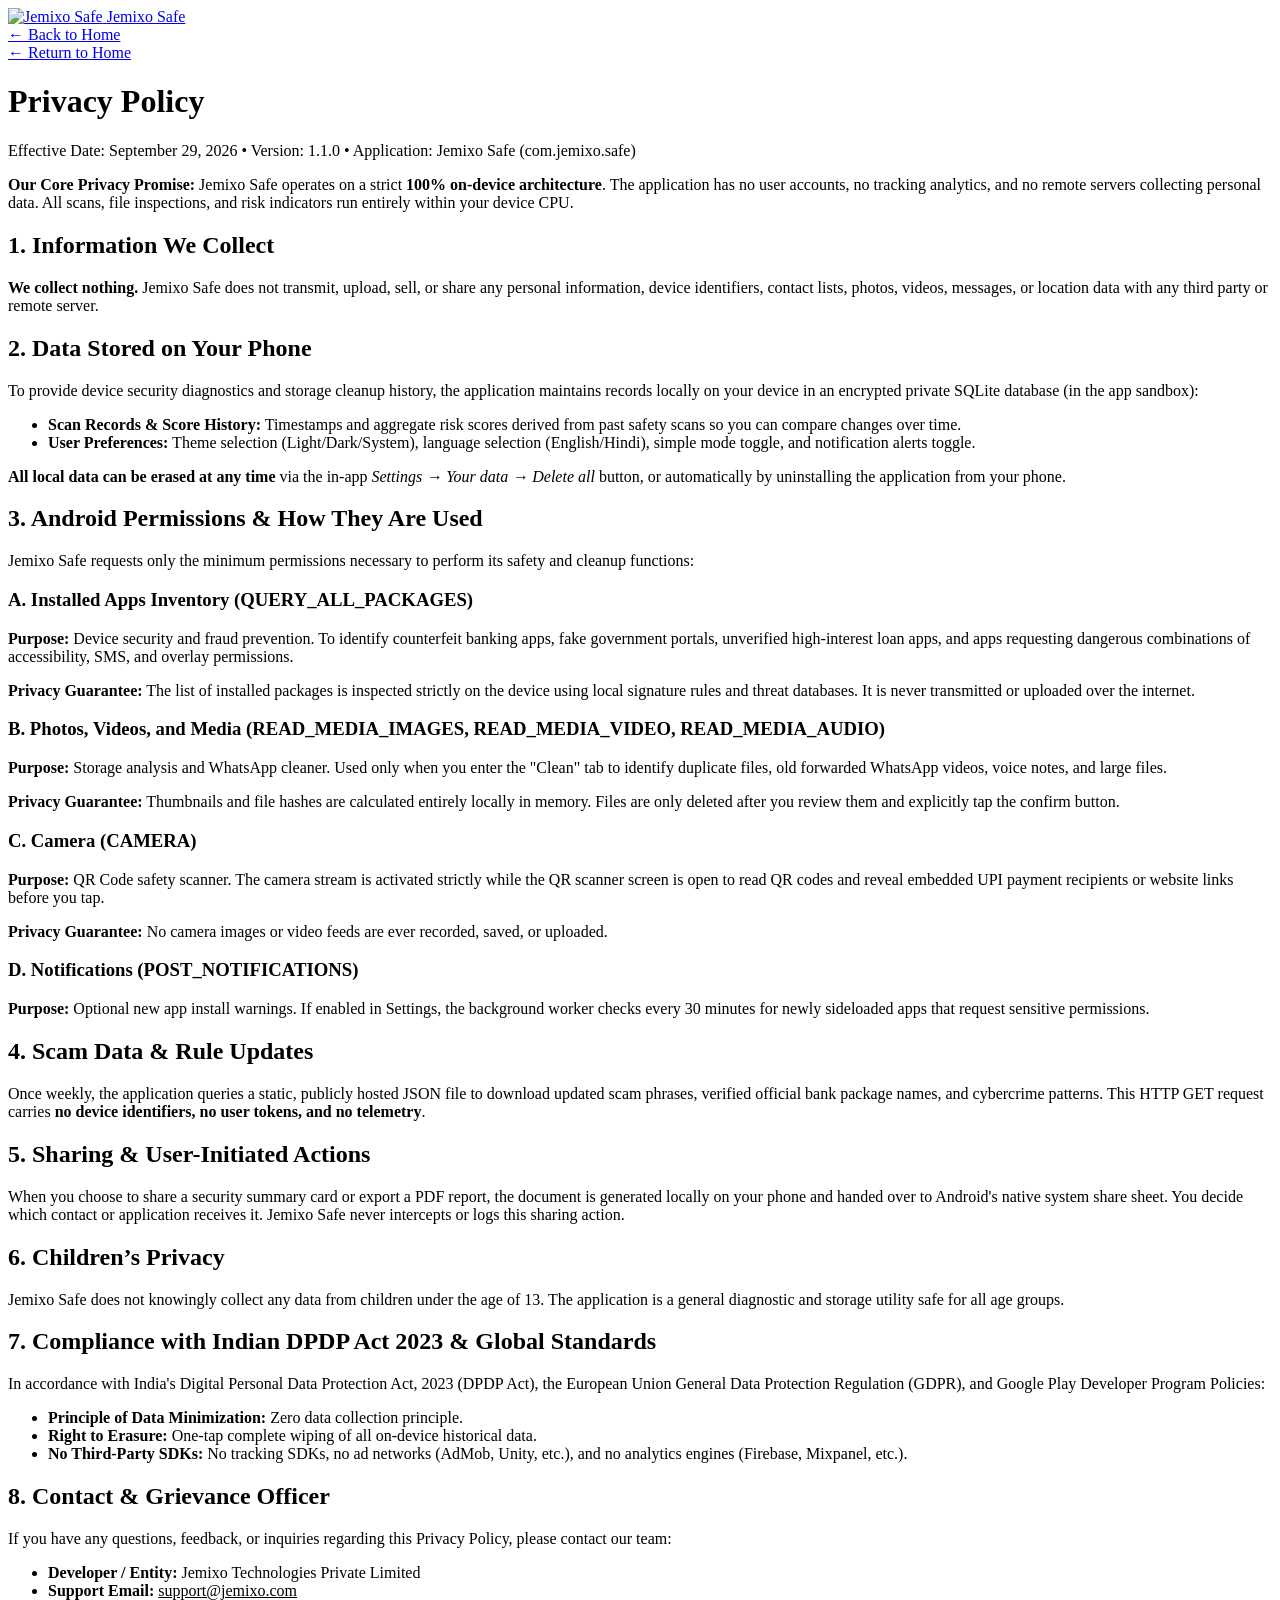
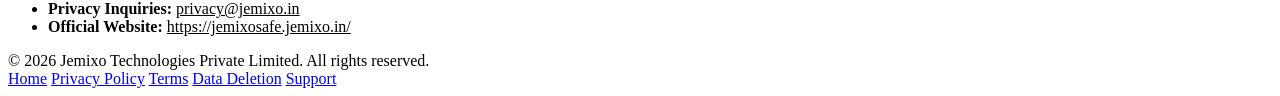
==== web_landing/privacy-policy.html @ 4de8e536 "feat: Hindi localization, app branding, WhatsApp cleaner fixes, Play Store assets and landing page" ====
<!DOCTYPE html>
<html lang="en">
<head>
  <meta charset="UTF-8">
  <meta name="viewport" content="width=device-width, initial-scale=1.0">
  <title>Privacy Policy — Jemixo Safe</title>
  <meta name="description" content="Privacy Policy for Jemixo Safe Android application. Complete transparency on zero data collection, permissions, and on-device processing.">
  <link rel="icon" type="image/png" href="/images/appicon.png">
  <link rel="stylesheet" href="/styles.css">
</head>
<body>

  <nav class="navbar">
    <div class="container nav-wrapper">
      <a href="/" class="brand">
        <img src="/images/appicon.png" alt="Jemixo Safe" class="brand-icon">
        <span class="brand-text">Jemixo Safe</span>
      </a>
      <div class="nav-actions">
        <a href="/" class="btn btn-outline btn-sm">&larr; Back to Home</a>
      </div>
    </div>
  </nav>

  <main class="legal-page">
    <div class="container">
      <div class="legal-header">
        <a href="/" class="legal-back-btn">&larr; Return to Home</a>
        <h1 class="legal-title">Privacy Policy</h1>
        <p class="legal-meta">Effective Date: September 29, 2026 • Version: 1.1.0 • Application: Jemixo Safe (com.jemixo.safe)</p>
      </div>

      <div class="legal-content">
        <div class="legal-highlight-box">
          <p><strong>Our Core Privacy Promise:</strong> Jemixo Safe operates on a strict <strong>100% on-device architecture</strong>. The application has no user accounts, no tracking analytics, and no remote servers collecting personal data. All scans, file inspections, and risk indicators run entirely within your device CPU.</p>
        </div>

        <h2>1. Information We Collect</h2>
        <p>
          <strong>We collect nothing.</strong> Jemixo Safe does not transmit, upload, sell, or share any personal information, device identifiers, contact lists, photos, videos, messages, or location data with any third party or remote server.
        </p>

        <h2>2. Data Stored on Your Phone</h2>
        <p>
          To provide device security diagnostics and storage cleanup history, the application maintains records locally on your device in an encrypted private SQLite database (in the app sandbox):
        </p>
        <ul>
          <li><strong>Scan Records & Score History:</strong> Timestamps and aggregate risk scores derived from past safety scans so you can compare changes over time.</li>
          <li><strong>User Preferences:</strong> Theme selection (Light/Dark/System), language selection (English/Hindi), simple mode toggle, and notification alerts toggle.</li>
        </ul>
        <p>
          <strong>All local data can be erased at any time</strong> via the in-app <em>Settings &rarr; Your data &rarr; Delete all</em> button, or automatically by uninstalling the application from your phone.
        </p>

        <h2>3. Android Permissions & How They Are Used</h2>
        <p>Jemixo Safe requests only the minimum permissions necessary to perform its safety and cleanup functions:</p>

        <h3>A. Installed Apps Inventory (QUERY_ALL_PACKAGES)</h3>
        <p>
          <strong>Purpose:</strong> Device security and fraud prevention. To identify counterfeit banking apps, fake government portals, unverified high-interest loan apps, and apps requesting dangerous combinations of accessibility, SMS, and overlay permissions.
        </p>
        <p>
          <strong>Privacy Guarantee:</strong> The list of installed packages is inspected strictly on the device using local signature rules and threat databases. It is never transmitted or uploaded over the internet.
        </p>

        <h3>B. Photos, Videos, and Media (READ_MEDIA_IMAGES, READ_MEDIA_VIDEO, READ_MEDIA_AUDIO)</h3>
        <p>
          <strong>Purpose:</strong> Storage analysis and WhatsApp cleaner. Used only when you enter the "Clean" tab to identify duplicate files, old forwarded WhatsApp videos, voice notes, and large files.
        </p>
        <p>
          <strong>Privacy Guarantee:</strong> Thumbnails and file hashes are calculated entirely locally in memory. Files are only deleted after you review them and explicitly tap the confirm button.
        </p>

        <h3>C. Camera (CAMERA)</h3>
        <p>
          <strong>Purpose:</strong> QR Code safety scanner. The camera stream is activated strictly while the QR scanner screen is open to read QR codes and reveal embedded UPI payment recipients or website links before you tap.
        </p>
        <p>
          <strong>Privacy Guarantee:</strong> No camera images or video feeds are ever recorded, saved, or uploaded.
        </p>

        <h3>D. Notifications (POST_NOTIFICATIONS)</h3>
        <p>
          <strong>Purpose:</strong> Optional new app install warnings. If enabled in Settings, the background worker checks every 30 minutes for newly sideloaded apps that request sensitive permissions.
        </p>

        <h2>4. Scam Data & Rule Updates</h2>
        <p>
          Once weekly, the application queries a static, publicly hosted JSON file to download updated scam phrases, verified official bank package names, and cybercrime patterns. This HTTP GET request carries <strong>no device identifiers, no user tokens, and no telemetry</strong>.
        </p>

        <h2>5. Sharing & User-Initiated Actions</h2>
        <p>
          When you choose to share a security summary card or export a PDF report, the document is generated locally on your phone and handed over to Android's native system share sheet. You decide which contact or application receives it. Jemixo Safe never intercepts or logs this sharing action.
        </p>

        <h2>6. Children’s Privacy</h2>
        <p>
          Jemixo Safe does not knowingly collect any data from children under the age of 13. The application is a general diagnostic and storage utility safe for all age groups.
        </p>

        <h2>7. Compliance with Indian DPDP Act 2023 & Global Standards</h2>
        <p>
          In accordance with India's Digital Personal Data Protection Act, 2023 (DPDP Act), the European Union General Data Protection Regulation (GDPR), and Google Play Developer Program Policies:
        </p>
        <ul>
          <li><strong>Principle of Data Minimization:</strong> Zero data collection principle.</li>
          <li><strong>Right to Erasure:</strong> One-tap complete wiping of all on-device historical data.</li>
          <li><strong>No Third-Party SDKs:</strong> No tracking SDKs, no ad networks (AdMob, Unity, etc.), and no analytics engines (Firebase, Mixpanel, etc.).</li>
        </ul>

        <h2>8. Contact & Grievance Officer</h2>
        <p>If you have any questions, feedback, or inquiries regarding this Privacy Policy, please contact our team:</p>
        <ul>
          <li><strong>Developer / Entity:</strong> Jemixo Technologies Private Limited</li>
          <li><strong>Support Email:</strong> <a href="mailto:support@jemixo.com" style="color:var(--emerald-400);">support@jemixo.com</a></li>
          <li><strong>Privacy Inquiries:</strong> <a href="mailto:privacy@jemixo.in" style="color:var(--emerald-400);">privacy@jemixo.in</a></li>
          <li><strong>Official Website:</strong> <a href="https://jemixosafe.jemixo.in/" style="color:var(--emerald-400);">https://jemixosafe.jemixo.in/</a></li>
        </ul>
      </div>
    </div>
  </main>

  <footer class="footer">
    <div class="container footer-bottom">
      <div>&copy; 2026 Jemixo Technologies Private Limited. All rights reserved.</div>
      <div class="footer-legal-links">
        <a href="/">Home</a>
        <a href="/privacy-policy">Privacy Policy</a>
        <a href="/terms">Terms</a>
        <a href="/data-deletion">Data Deletion</a>
        <a href="/contact">Support</a>
      </div>
    </div>
  </footer>

</body>
</html>
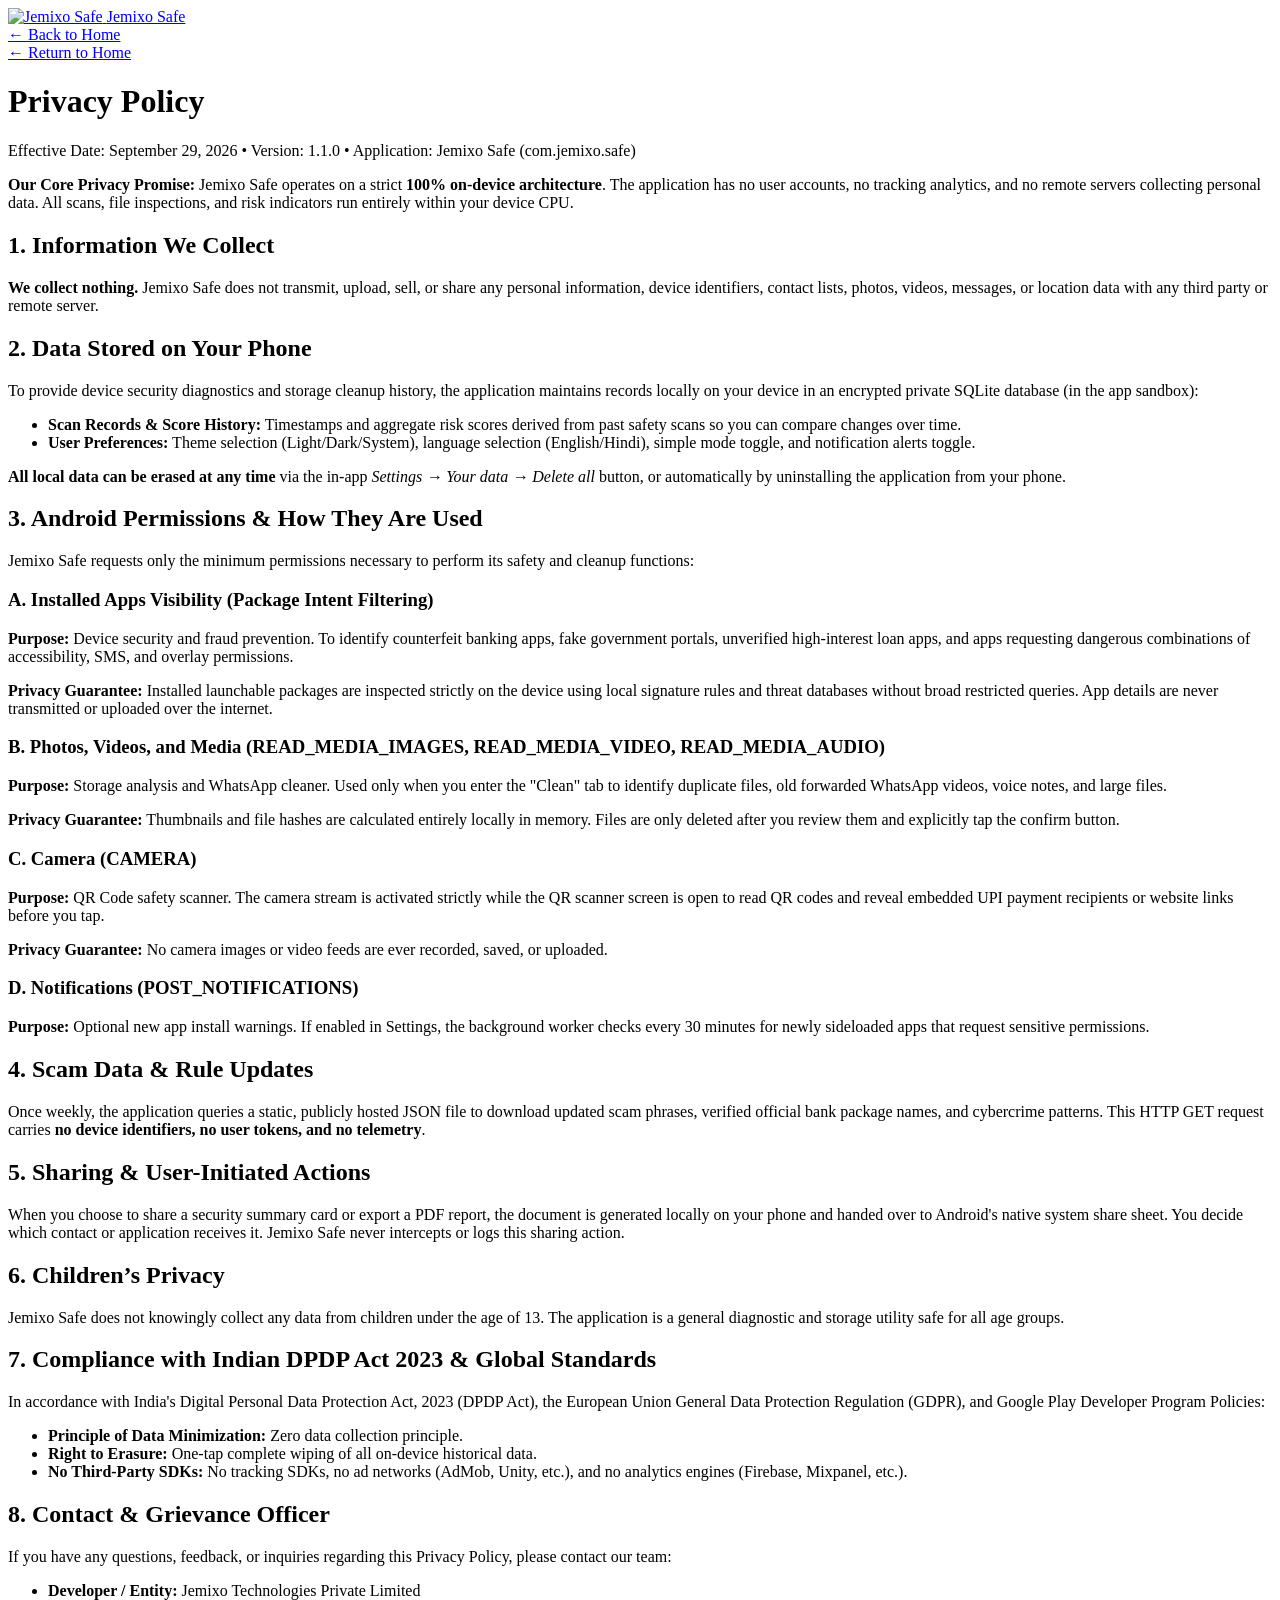
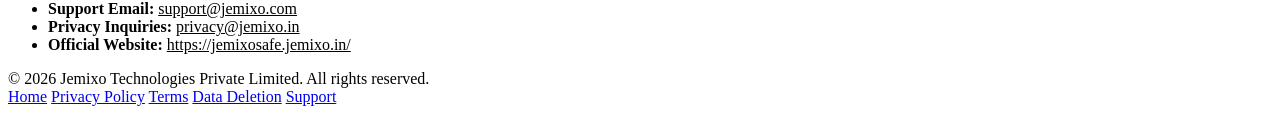
==== commit a2794908: "chore: remove QUERY_ALL_PACKAGES and bump version to 1.0.1+2" ====
--- a/web_landing/privacy-policy.html
+++ b/web_landing/privacy-policy.html
@@ -55,12 +55,12 @@
         <h2>3. Android Permissions & How They Are Used</h2>
         <p>Jemixo Safe requests only the minimum permissions necessary to perform its safety and cleanup functions:</p>
 
-        <h3>A. Installed Apps Inventory (QUERY_ALL_PACKAGES)</h3>
+        <h3>A. Installed Apps Visibility (Package Intent Filtering)</h3>
         <p>
           <strong>Purpose:</strong> Device security and fraud prevention. To identify counterfeit banking apps, fake government portals, unverified high-interest loan apps, and apps requesting dangerous combinations of accessibility, SMS, and overlay permissions.
         </p>
         <p>
-          <strong>Privacy Guarantee:</strong> The list of installed packages is inspected strictly on the device using local signature rules and threat databases. It is never transmitted or uploaded over the internet.
+          <strong>Privacy Guarantee:</strong> Installed launchable packages are inspected strictly on the device using local signature rules and threat databases without broad restricted queries. App details are never transmitted or uploaded over the internet.
         </p>
 
         <h3>B. Photos, Videos, and Media (READ_MEDIA_IMAGES, READ_MEDIA_VIDEO, READ_MEDIA_AUDIO)</h3>
